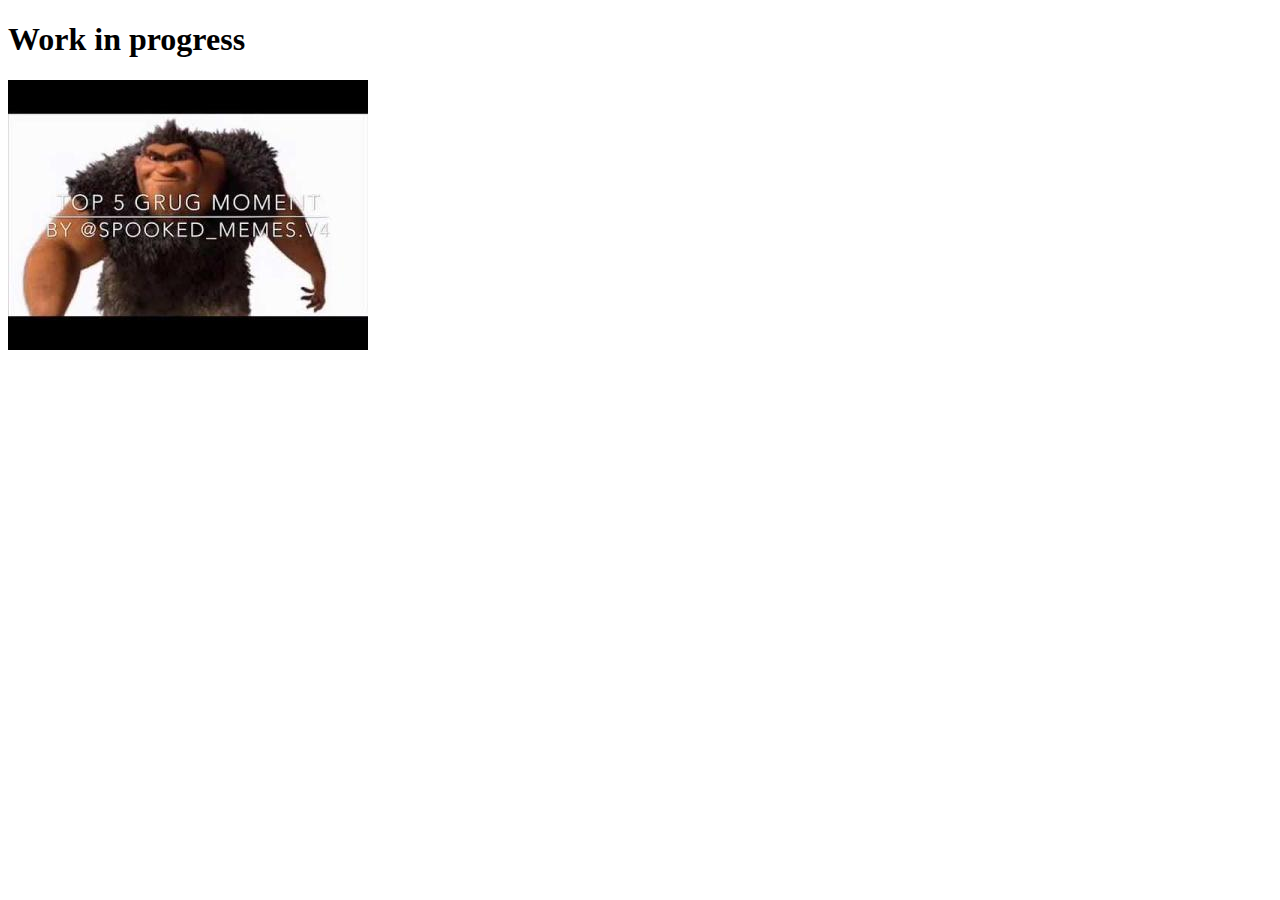
==== index.html @ 1ebb1d9b "Update index.html" ====
<!DOCTYPE html>
<html lang="en">
  <head>
    <title>DREIKE's Portfolio</title>
    <meta charset="utf-8">
    <meta name="viewport" content="width=device-width, initial-scale=1, shrink-to-fit=no">
	<link rel="shortcut icon" type="image/png" href="img/favicon.png"/>
    
    <link href="https://fonts.googleapis.com/css?family=Poppins:300,400,700" rel="stylesheet">
  </head>
  <body>
	<h1>Work in progress</h1>
	<img src="img/hqdefault.jpg" href="https://www.youtube.com/watch?v=FveF-we6lcE" alt="A Imagem nem carrega" width="360" height="270">
  </body>
</html>
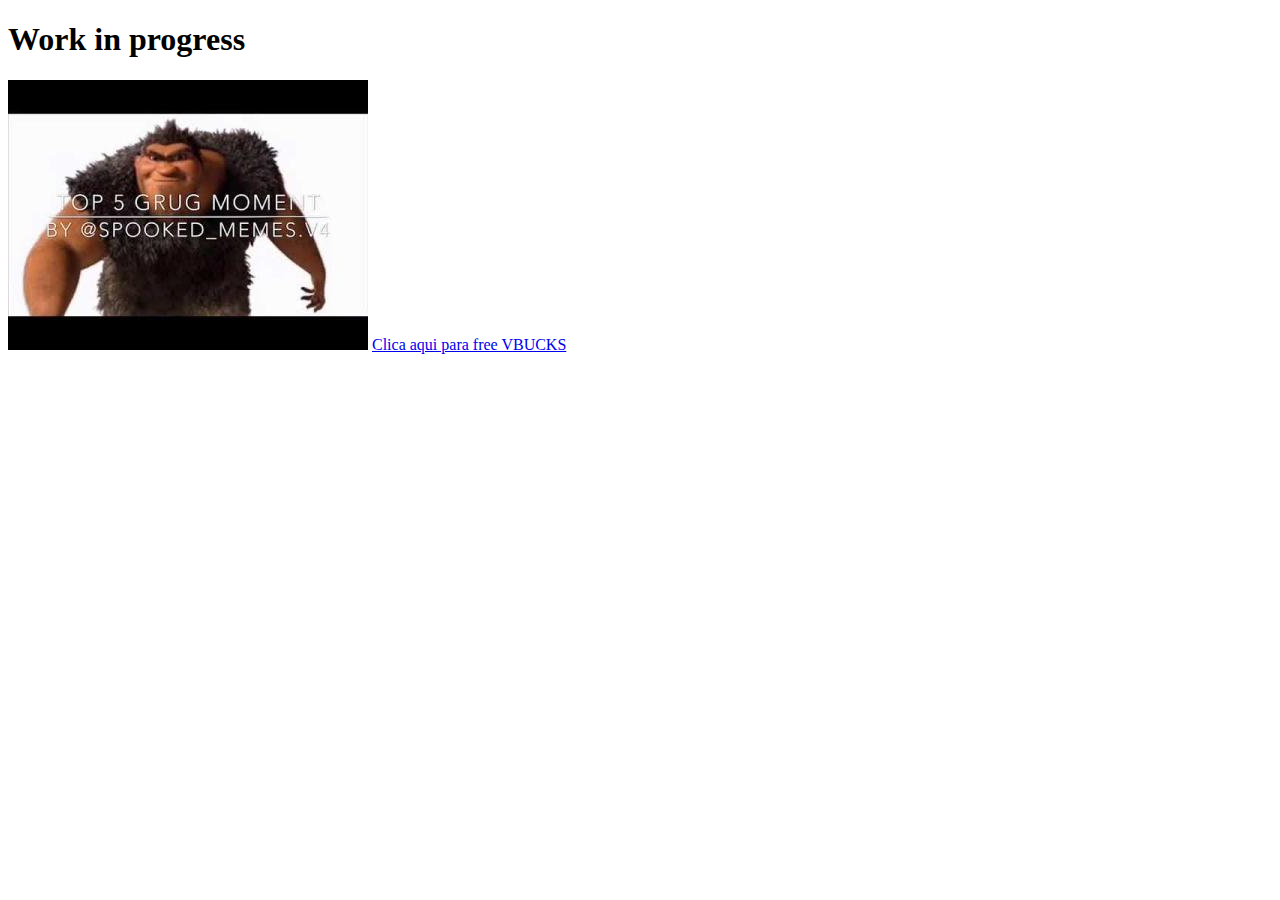
==== commit 0a2fc89a: "Update index.html" ====
--- a/index.html
+++ b/index.html
@@ -10,6 +10,7 @@
   </head>
   <body>
 	<h1>Work in progress</h1>
-	<img src="img/hqdefault.jpg" href="https://www.youtube.com/watch?v=FveF-we6lcE" alt="A Imagem nem carrega" width="360" height="270">
+	<img src="img/hqdefault.jpg" alt="A Imagem nem carrega" width="360" height="270">
+	<a href="https://www.youtube.com/watch?v=FveF-we6lcE">Clica aqui para free VBUCKS</a>
   </body>
 </html>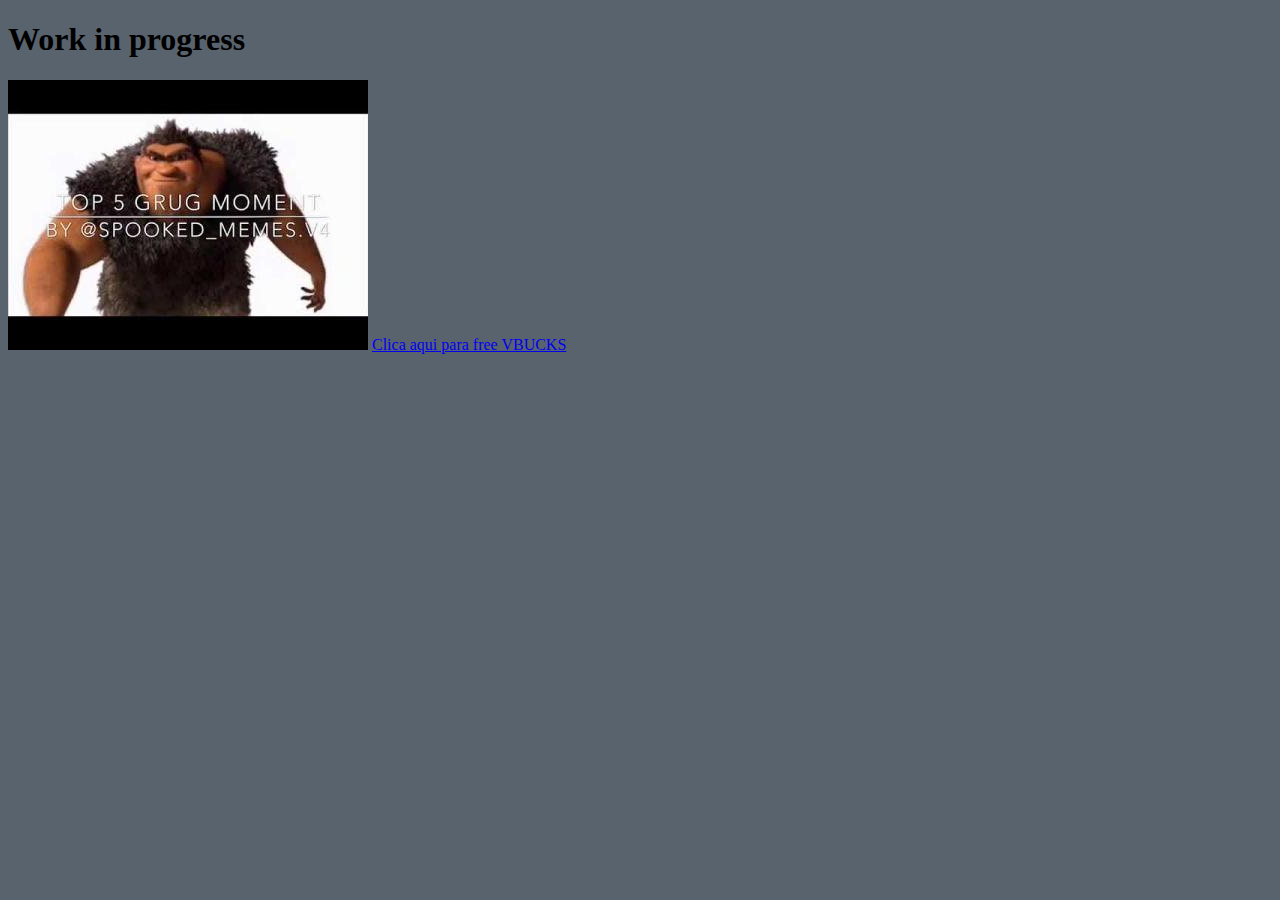
==== commit 4c2067b7: "Update index.html" ====
--- a/index.html
+++ b/index.html
@@ -8,7 +8,7 @@
     
     <link href="https://fonts.googleapis.com/css?family=Poppins:300,400,700" rel="stylesheet">
   </head>
-  <body>
+  <body style="background-color:rgb(89, 99, 110);">
 	<h1>Work in progress</h1>
 	<img src="img/hqdefault.jpg" alt="A Imagem nem carrega" width="360" height="270">
 	<a href="https://www.youtube.com/watch?v=FveF-we6lcE">Clica aqui para free VBUCKS</a>
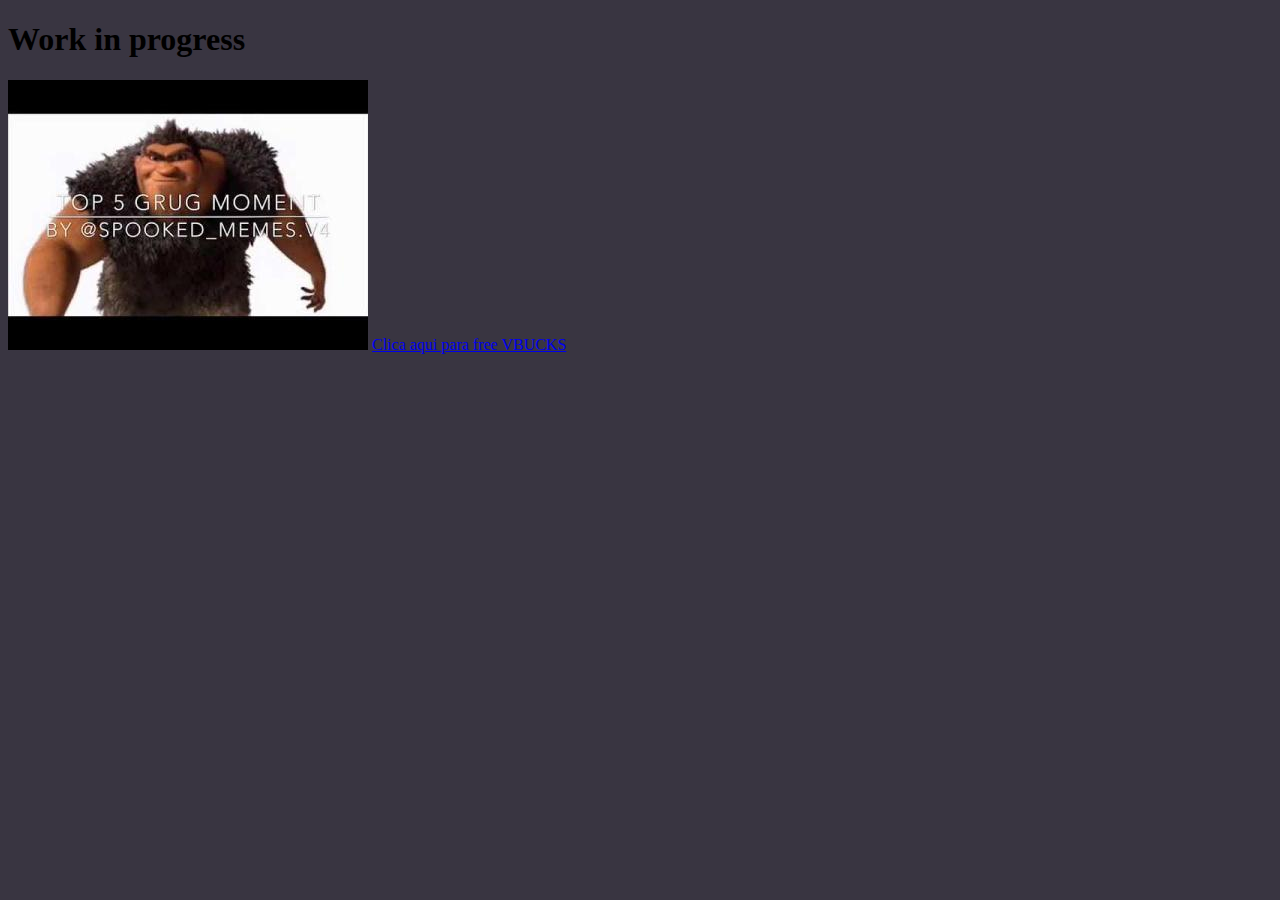
==== commit 4c7bc2a5: "Update index.html" ====
--- a/index.html
+++ b/index.html
@@ -8,7 +8,7 @@
     
     <link href="https://fonts.googleapis.com/css?family=Poppins:300,400,700" rel="stylesheet">
   </head>
-  <body style="background-color:rgb(89, 99, 110);">
+  <body style="background-color:rgb(57, 53, 65);">
 	<h1>Work in progress</h1>
 	<img src="img/hqdefault.jpg" alt="A Imagem nem carrega" width="360" height="270">
 	<a href="https://www.youtube.com/watch?v=FveF-we6lcE">Clica aqui para free VBUCKS</a>
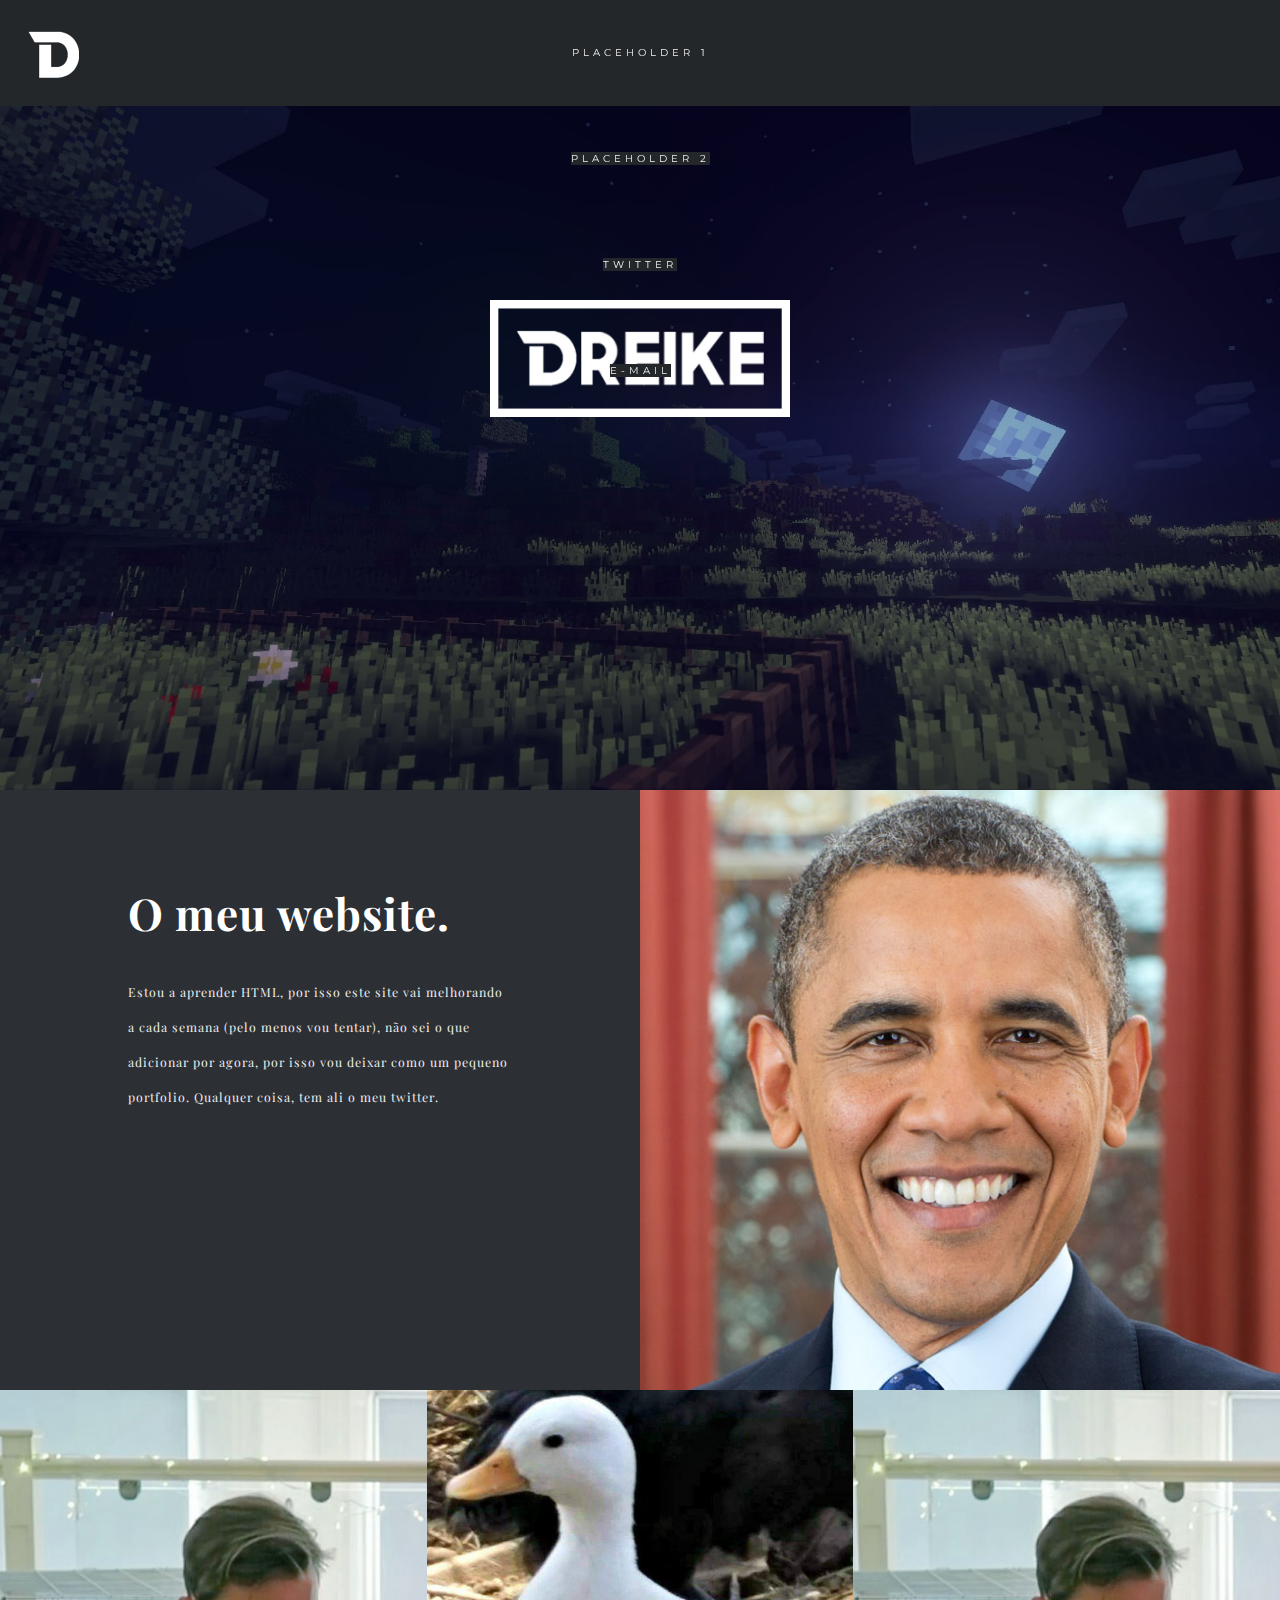
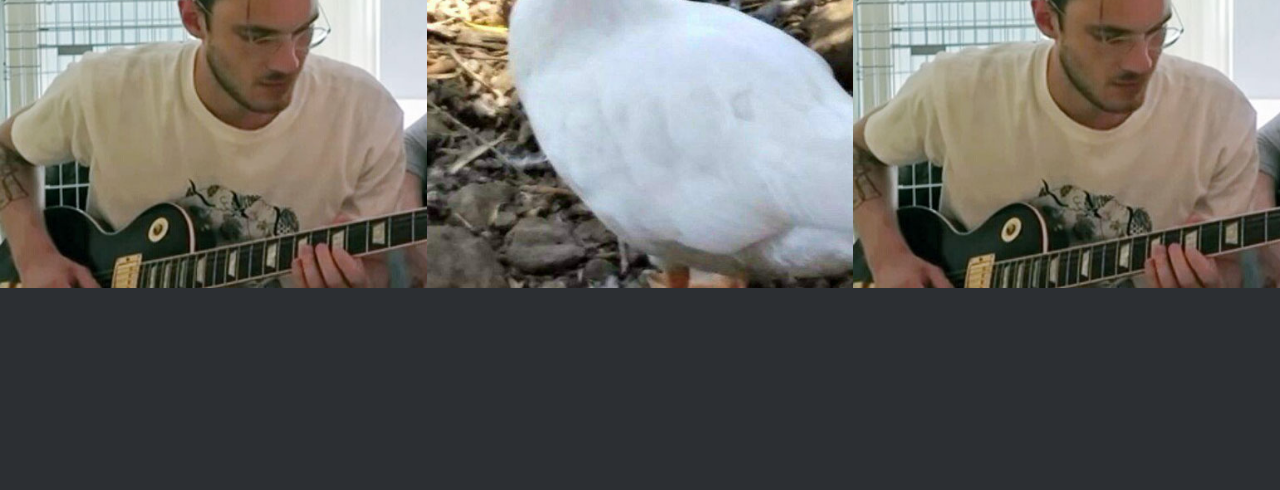
==== commit a2bdc948: "Massive Update" ====
--- a/index.html
+++ b/index.html
@@ -1,16 +1,113 @@
 <!DOCTYPE html>
-<html lang="en">
-  <head>
-    <title>DREIKE's Portfolio</title>
-    <meta charset="utf-8">
-    <meta name="viewport" content="width=device-width, initial-scale=1, shrink-to-fit=no">
-	<link rel="shortcut icon" type="image/png" href="img/favicon.png"/>
-    
-    <link href="https://fonts.googleapis.com/css?family=Poppins:300,400,700" rel="stylesheet">
-  </head>
-  <body style="background-color:rgb(57, 53, 65);">
-	<h1>Work in progress</h1>
-	<img src="img/hqdefault.jpg" alt="A Imagem nem carrega" width="360" height="270">
-	<a href="https://www.youtube.com/watch?v=FveF-we6lcE">Clica aqui para free VBUCKS</a>
-  </body>
-</html>+<html xmlns="http://www.w3.org/1999/xhtml">
+
+<head>
+<meta http-equiv="Content-Type" content="text/html; charset=UTF-8" />
+<meta name="viewport" content="width=device-width; initial-scale=1.0">
+<meta name="description" content="Website do Dreike." />
+<meta name="keywords" content="Dreike, dreike, drake, Website, html, bigdreike, bigdrake" />
+<meta name="author" content="Dreike" />
+<meta name="robots" content="index, follow" /><title>Dreike</title>
+<meta name="viewport" content="width=device-width, initial-scale=1, maximum-scale=1, user-scalable=no"/>
+<link href="style.css" rel="stylesheet" type="text/css" />
+<link href="images/favicon.ico" rel="shortcut icon" type="image/x-icon" /> 
+<script type="text/javascript" src="../code.jquery.com/jquery.min.js"></script>
+<script src="scripts/jquery.scrollTo-1.4.3.1.min.js"></script>
+<script type="text/javascript" src="scripts/jquery.parallax-1.1.js"></script>
+<link href='http://fonts.googleapis.com/css?family=Montserrat:400,700' rel='stylesheet' type='text/css'>
+<link href='http://fonts.googleapis.com/css?family=Playfair+Display:400,700,900' rel='stylesheet' type='text/css'>
+<link rel="stylesheet" href="responsivemobilemenu.css" type="text/css"/>
+<script type="text/javascript" src="scripts/responsivemobilemenu.js"></script>
+<script src="scripts/jquery.easing.1.3.js"></script>
+<script type="text/javascript" src="scripts/anchor.js"></script>
+
+</head>
+
+<body style="background-color:#23272A;">
+<div id="menu" style="background-color:#23272A;">
+
+	<span id="menu_logo" style="background-color:#23272A;">
+	<img src="images/logo_small.png" alt="Dreike" />
+	</span>
+
+        <div class="rmm" style="background-color:#23272A;">
+            <ul class="nav">
+                <li><a href='#obamacakes' style="background-color:#23272A;color:#f0f0f0;">placeholder 1</a></li>
+                <li><a href='https://www.youtube.com/watch?v=FveF-we6lcE' style="background-color:#23272A;color:#f0f0f0;">placeholder 2</a></li>
+                <li><a href='https://twitter.com/bigdreike' style="background-color:#23272A;color:#f0f0f0;">Twitter</a></li>
+                <li><a href="mailto:bigdreike@gmail.com" style="background-color:#23272A;color:#f0f0f0;">E-mail</a></li>
+            </ul>
+        </div>
+
+</div>
+
+<div class="wrapper_web">
+<div class="blurImg">
+<div class="img-src" style="background-image:url('images/bg.jpg');"></div>
+<div class="img-src blurred-image" style="background-image:url('images/bg_blur.png');opacity:0;"></div>
+</div>	
+
+		<div class="story">
+	    	<div id="logo">
+	    	<img src="images/logo_big.png" alt="Dreike" />
+	    	</div>
+	    </div> 
+
+	<div class="container" style="background-color:#2c2f33;">
+  	<div>
+  		<div class="story2 center box" id="about" style="background-color:#2c2f33;">
+	    	<div class="text" style="background-color:#2c2f33;">
+	    	<div id="margin" style="background-color:#2c2f33;">
+	            <h1 style="color:#FFFFFF;">O meu website.</h1>
+	            <p style="color:#f0f0f0;">Estou a aprender HTML, por isso este site vai melhorando a cada semana (pelo menos vou tentar), não sei o que adicionar por agora, por isso vou deixar como um pequeno portfolio. Qualquer coisa, tem ali o meu twitter.</p>
+	        </div>
+	       	</div>
+		</div>
+
+	    	<div class="center box councl" style="background-color:#2c2f33;">
+	        </div>
+
+	        
+	    	<div class="center work gul pic" id="work" style="background-color:#2c2f33;">
+	    	<figure>
+	        	<figcaption><h1>x</h1><br />
+	        	Lorem ipsum dolor sit amet, consectetur adipiscing elit, sed do eiusmod tempor incididunt ut labore et dolore magna aliqua. Ut enim ad minim veniam, quis nostrud exercitation ullamco laboris nisi ut aliquip ex ea commodo consequat. Duis aute irure dolor in reprehenderit in voluptate velit esse cillum dolore eu fugiat nulla pariatur. Excepteur sint occaecat cupidatat non proident, sunt in culpa qui officia deserunt mollit anim id est laborum.
+	        	</figcaption>
+	        </figure>
+	        </div>
+	        
+	    	
+	    	<div class="center work zound pic" style="background-color:#2c2f33;">
+	    	<figure>
+	    		<figcaption><h1>y</h1><br />
+	        	Lorem ipsum dolor sit amet, consectetur adipiscing elit, sed do eiusmod tempor incididunt ut labore et dolore magna aliqua. Ut enim ad minim veniam, quis nostrud exercitation ullamco laboris nisi ut aliquip ex ea commodo consequat. Duis aute irure dolor in reprehenderit in voluptate velit esse cillum dolore eu fugiat nulla pariatur. Excepteur sint occaecat cupidatat non proident, sunt in culpa qui officia deserunt mollit anim id est laborum.
+				  </figcaption>
+	        </figure>
+	        </div>
+	    	<div class="center work sun pic" style="background-color:#2c2f33;">
+	        <figure>
+	    		<figcaption><h1>z</h1><br />
+				Lorem ipsum dolor sit amet, consectetur adipiscing elit, sed do eiusmod tempor incididunt ut labore et dolore magna aliqua. Ut enim ad minim veniam, quis nostrud exercitation ullamco laboris nisi ut aliquip ex ea commodo consequat. Duis aute irure dolor in reprehenderit in voluptate velit esse cillum dolore eu fugiat nulla pariatur. Excepteur sint occaecat cupidatat non proident, sunt in culpa qui officia deserunt mollit anim id est laborum.
+				  </figcaption>
+	        </figure>
+	        </div>
+</div>
+ 
+</div>
+<script>
+$(document).ready(function() {
+    $(window).scroll(function(e) {
+        var s = $(window).scrollTop(),
+            d = $(document).height(),
+            c = $(window).height(),
+            opacityVal = (s / 150);
+
+        $('.blurred-image').css('opacity', opacityVal);
+    });
+});
+</script>
+
+<script src="scripts/twitter.js"></script>
+
+</body>
+</html>
--- a/style.css
+++ b/style.css
@@ -0,0 +1,611 @@
+/*
+Plugin: jQuery Parallax
+Version 1.1.3
+Author: Ian Lunn
+Twitter: @IanLunn
+Author URL: http://www.ianlunn.co.uk/
+Plugin URL: http://www.ianlunn.co.uk/plugins/jquery-parallax/
+
+License: http://creativecommons.org/licenses/by-sa/3.0/ (Attribution Share Alike). Please attribute work to Ian Lunn simply by leaving these comments in the source code or if you'd prefer, place a link on your website to http://www.ianlunn.co.uk/.
+*/
+@charset "utf-8";
+/* CSS Document */
+
+body{
+	margin: 0;
+	padding: 0;
+	overflow-x: hidden;
+	-webkit-font-smoothing: antialiased;
+	font-family: 'Playfair Display', serif;
+}
+
+figure {
+	display: block;
+	margin: 0;
+	padding:0;
+}
+
+* {
+  box-sizing border-box;
+  	margin: 0; 
+	padding: 0;	
+}
+
+.wrapper_web {
+	width:100%;
+	min-height:100%;
+	display:block;
+}
+
+a, a:visited{
+	text-decoration: none;
+	color: #696969;	
+}
+
+p{
+	margin: 0 0 20px 0;	
+}
+
+p, ul{
+	font-size-adjust:0.488;
+}
+
+img{
+	border: 0;
+}
+
+p{
+	margin-top:40px;	
+}
+
+h1{
+	font-size:44px;
+	line-height:45px;
+	color: #ffffff;
+	font-weight: 700; 
+	font-family: 'Playfair Display', serif;
+}
+
+h2{
+	font-size-adjust:0.531;
+	font-weight:normal;
+	text-transform: Uppercase;
+	font-size:0.9em;
+	line-height:30px;
+}
+
+h3{
+	font-size-adjust:0.531;
+	font-weight:normal;
+	text-transform: Uppercase;
+	font-size:1.4em;
+	letter-spacing:1px;
+	font-style: Italic;
+	line-height:30px;
+}
+
+div#top {
+	background: linear-gradient(rgba(255,255,255,0),rgba(255,255,255,0)), url(images/bg.jpg); 
+	position: relative; 
+	background-repeat: no-repeat; 
+	background-size: cover; 
+	width: 100%; 
+	height: 790px; 
+	overflow-y: scroll; 
+}
+
+img#top { 
+	width: 100%; 
+}
+
+.center{
+	text-align: center;
+}
+
+#menu{
+	width: 100%;
+	height: 106px;
+	background:#fff;
+	position: fixed;
+	top: 0;
+	font-family: 'Montserrat', sans-serif;
+	text-transform: uppercase;
+	letter-spacing: 4px;
+	font-size: 11px;
+	color: #292929;
+	font-weight: 400;
+	z-index: 10000;
+	line-height: 106px;
+}
+
+#menu_logo{
+	margin-left: 25px;
+	float: left;
+	z-index: 50;
+	position: absolute;
+}
+
+#menu_logo img{
+	width:50%;
+	height:50%;
+}
+
+#logo img{
+	width:100%;
+	height:100%;
+	max-width: 460px;
+}
+
+#logo{
+	width:300px;
+	margin: auto;
+}
+
+#menu_stuff a{
+	margin: 0 25px 0 25px;
+	text-decoration: none;
+	color: #696969;
+	width: 100%;
+	z-index: 10000;
+	text-align: center;
+}	
+
+#menu_stuff a:hover{
+	margin: 0 25px 0 25px;
+	text-decoration: none;
+	color: #292929;
+}	
+
+
+#menu_stuff{
+	height: 106px;
+	width:100%;
+	margin:auto;
+	position: absolute;
+	z-index: 9000;
+	text-align: center;
+
+}
+
+#menu img{
+	vertical-align: middle;
+}
+
+#intro{
+	height:700px;
+	padding-top:100px;
+	position: relative;	
+}
+
+.box{
+	width:50%;
+	float: left;
+	color: #FFFFFF;
+	line-height:20px;
+	background: #ffffff;
+	height: 600px;
+}
+
+.work{
+	width:33.33333333%;
+	height: 498px;
+	float: left;
+	color: #FFFFFF;
+	line-height:20px;
+}
+
+.work2{
+	width:40%;
+	height: 498px;
+	float: left;
+	color: #FFFFFF;
+	line-height:20px;
+}
+
+.story {
+	width: 500px;
+	height: auto;
+	margin: auto;
+	position: absolute;
+	top: 300px; left: 0; bottom: 0; right: 0;
+	text-align: center;
+	vertical-align: middle;
+  	text-align: center;
+
+}
+
+.story2 .text {
+	margin: 0 auto;
+	overflow: hidden;
+	width: 100%;
+	height: 298px;
+	position: relative;
+	z-index: 300;
+	font-size: 13px;
+	line-height:35px;
+	letter-spacing: 1px;
+	color: #494949;
+	background: #ffffff;
+	padding-top: 100px;
+	padding-bottom: 100px;
+	text-align: left;
+}
+
+#margin {
+	width:60%;
+	min-width: 300px;
+	margin:auto;
+}
+
+.story2 .text h1{
+	color: #292929;
+}
+
+.councl{
+	background: url('images/councl.jpg');
+	background-position: bottom center;
+	background-size: cover;
+}
+
+
+.gul {
+	background: url('images/gulbla.jpg');
+	background-size: cover;
+}
+
+.zound {
+	background: url('images/zound.jpg');
+	background-size: cover;
+}
+
+.sun {
+	background: url('images/sunpocket.jpg');
+	background-size: cover;
+}
+
+.boom {
+	background: url('images/boomerang.jpg');
+	background-size: cover;
+}
+
+.img {
+	float: left;
+}
+.logos {
+	width: 1046px;
+	margin: auto;
+}
+
+.tweet {
+	background: #ffffff;
+	font-family: 'Playfair Display', serif;
+	font-weight: 700;
+	font-size: 47px;
+	text-align: center;
+	color: #100f0f;
+	float: left;
+	width:66.666%;
+	height: 298px;
+	padding-top: 100px;
+	padding-bottom: 100px;
+}
+
+#twitter_id {
+	color: #8f8f8f;
+	font-size:14px;
+	text-transform: uppercase;
+	line-height: 70px;
+	font-family: 'Montserrat', sans-serif;
+	font-weight: 400;
+	letter-spacing: 2px;
+}
+#intro {
+	background:url(images/bg.jpg) center center no-repeat fixed;
+	background-size: cover;
+	color: white;
+	margin: 0 auto;
+	overflow: hidden;
+}
+
+.companies { 
+	background: #262626;
+	height: 315px;
+	line-height: 315px;
+	width:100%;
+	clear: both;
+}
+
+.companies img{ 
+	margin:0 25px 0 25px;
+	vertical-align: middle;
+}
+
+.left{
+	text-align: left;
+	left:30px;
+	height:80px;
+	line-height:80px;
+	font-size: 12px;
+	text-transform: uppercase;
+	letter-spacing: 2px;
+	position: absolute;
+}
+
+.footer{
+	height:80px;
+	background:#161616;
+	color: #ffffff;	
+}
+
+#tweets ul{
+	list-style: none;
+	margin: 0 40px 0 40px;
+}
+
+#tweets ul a{
+	color: #696969;
+	text-decoration: none;
+}
+
+#tweets ul a:hover{
+	color: #494949;
+	text-decoration: none;
+}
+
+.blurImg {
+  position: relative;
+  width: 100%;
+  height: 790px;
+  z-index: -1;
+  top: 0;
+  left: 0;
+ }
+
+.img-src { 
+    position: fixed;
+    height: 790px;
+    background-position: center;
+    background-size: cover;
+    -webkit-background-size: cover;
+    top: 0;
+    bottom: 0;
+    left: 0;
+    right: 0;
+}
+
+
+.container {
+  height: 1300px;
+  background :white;
+  z-index :1;
+ }
+
+figure {
+	height: 100%;
+	overflow: hidden;
+	position: relative;
+	width: 100%;
+	cursor: pointer;
+}
+ 
+figcaption {
+	background: rgba(0,0,0,0.9);
+	color: white;
+	display: table;
+	height: 100%;
+	left: 0;
+	opacity: 0;
+	position: absolute;
+	right: 0;
+	top: 0;
+	z-index: 100;
+	letter-spacing: 1px;
+	line-height: 2.4em;
+	padding: 50px;
+	font-size: 0.9em;
+		-webkit-transition: all 0.5s;
+	-moz-transition: all 0.5s;
+	-o-transition: all 0.5s;
+	transition: all 0.5s;
+}
+
+figcaption h1{
+	margin:10px;
+}	
+ 
+figcaption p {
+	display: table-cell;
+	font-size: 0.9em;
+	position: relative;
+	width: 500px;
+	vertical-align: middle;
+}
+
+figure:hover figcaption {
+	opacity: 1;
+}
+
+/************************************************************************************
+smaller than 1100
+*************************************************************************************/
+
+@media screen and (max-width: 1100px) {
+
+.story2 .text {
+width: 100%;
+height: auto;
+padding-top:100px;
+padding-bottom: 100px;
+}
+
+.councl {
+	height: 700px;
+}
+
+.box{
+	height: 700px;
+}
+
+.companies img {
+	margin: 0 10px 0 25px;
+}
+
+figcaption {
+	font-size: 0.75em;
+	padding: 30px;
+}
+
+h1 {
+font-size: 23px;
+}
+
+}	
+
+/************************************************************************************
+smaller than 960
+*************************************************************************************/
+
+@media screen and (max-width: 959px) {
+
+.work{
+	width:50%;
+	height: 498px;
+	float: left;
+}
+
+.box{
+	width:100%;
+	float: none;
+	height: 498px;
+}
+
+.tweet {
+	float: none;
+	width:100%;
+	height: 298px;
+	clear:both;
+	font-size: 40px;
+
+}
+
+.companies img{ 
+	margin:0;
+	vertical-align: middle;
+
+}
+
+.companies { 
+	height: 100%;
+	clear: both;
+}
+
+.story2 .text {
+	text-align: center;
+}
+
+.story #logo img{
+	width:60%;
+	height:60%;
+}
+
+.story{
+	width:auto;
+	top: 300px;
+}
+
+#logo {
+	width: 300px;
+}
+
+.logos {
+	width: 100%;
+	margin: auto;
+}
+
+.img {
+	float: none;
+	width: 100%
+	text-align:100%;
+}
+
+.companies {
+	height: auto;
+	line-height: 110px;
+	text-align: center;
+	padding-top: 50px;
+}
+
+figccaption {
+	padding: 20px;
+}
+
+h1 {
+	line-height: 25px;
+}
+
+}
+
+/************************************************************************************
+smaller than 640
+*************************************************************************************/
+
+@media screen and (max-width: 640px) {
+	
+.tweet {
+	float: none;
+	width:100%;
+	height: 298px;
+	clear:both;
+	font-size: 21px;
+	line-height: 31px;
+}
+.blurImg {
+	height: 640px;
+}
+
+.story {
+	height: 300px;
+}
+
+.work {
+	width:100%;
+	height: 400px;
+	float: left;
+}
+
+.story{
+	width:auto;
+	top: 200px;
+}
+
+#tweets ul {
+	list-style: none;
+	text-align: center;
+	padding: 0;
+	margin-top: 20px;
+
+}
+
+.story2 .text {
+	height: 500px;
+	clear: both;
+}
+
+.councl{
+	background-position: center center;
+	height: 300px !important;
+}
+
+.box{
+	height: auto;
+}
+
+img#top {
+	height:600px;
+}
+
+.left {
+	font-size: 10px;
+}
+
+}--- a/responsivemobilemenu.css
+++ b/responsivemobilemenu.css
@@ -0,0 +1,303 @@
+/*
+
+Responsive Mobile Menu v1.0
+Plugin URI: responsivemobilemenu.com
+
+Author: Sergio Vitov
+Author URI: http://xmacros.com
+
+License: CC BY 3.0 http://creativecommons.org/licenses/by/3.0/
+
+*/
+
+.rmm {
+	display:block;
+	position:relative;
+	width:100%;
+	height: 30px;
+	padding:0px;
+	margin:0 auto !important;
+	text-align: center;
+}
+.rmm * {
+	-webkit-tap-highlight-color:transparent !important;
+}
+.rmm a {
+	text-decoration:none;
+	margin: 0;
+	text-decoration: none;
+	color: #696969;
+	z-index: 10000;
+	text-align: center;
+}
+
+.rmm a:hover {
+	color: #292929;
+}
+
+.rmm .rmm-main-list, .rmm .rmm-main-list li {
+	margin:0px;
+	padding:0px;
+}
+.rmm ul {
+	display:block;
+	width:auto !important;
+	margin:0 auto !important;
+	overflow:hidden;
+	list-style:none;
+}
+
+
+/* sublevel menu - in construction */
+.rmm ul li ul, .rmm ul li ul li, .rmm ul li ul li a {
+	display:none !important;
+	height:0px !important;
+	width:0px !important;
+}
+/* */
+
+
+.rmm .rmm-main-list li {
+	display:inline;
+	padding:padding:0px;
+	margin:0px !important;
+}
+.rmm-toggled {
+	display:none;
+	width:100%;
+	position:relative;
+	overflow:hidden;
+	margin:0 auto !important;
+}
+.rmm-button:hover {
+	cursor:pointer;
+}
+.rmm .rmm-toggled ul {
+	display:none;
+	margin-top: 30px !important;
+	padding:0px !important;
+}
+.rmm .rmm-toggled ul li {
+	display:block;
+	margin:0 auto !important;
+}
+
+
+
+
+/* GRAPHITE STYLE */
+
+.rmm.graphite .rmm-main-list li a {
+	display:inline-block;
+	padding:0 20px 0 20px;
+	margin:0px -3px 0px -3px;
+}
+.rmm.graphite .rmm-main-list li a:hover {
+}
+.rmm.graphite .rmm-main-list li:first-child a {
+	border-top-left-radius: 6px;
+	border-bottom-left-radius: 6px;
+}
+.rmm.graphite .rmm-main-list li:last-child a {
+	border-top-right-radius: 6px;
+	border-bottom-right-radius: 6px;
+}
+.rmm.graphite .rmm-toggled {
+	width:100%;
+	min-height:106px;
+}
+.rmm.graphite .rmm-toggled-controls {
+	display:block;
+	height:36px;
+	color:white;
+	text-align:left;
+	position:relative;
+	background-repeat:repeat-x;
+	border-radius:6px;
+}
+.rmm.graphite .rmm-toggled-title {
+	position:relative;
+	top:9px;
+	left:15px;
+	font-size:16px;
+	color:white;
+}
+.rmm.graphite .rmm-button {
+	display:block;
+	position:absolute;
+	right: 30px;
+	top: 40px;
+}
+
+.rmm.graphite .rmm-button span {
+	display:block;
+	margin-top:5px;
+	height:2px;
+	background:#292929;
+	width:27px;
+}
+.rmm.graphite .rmm-toggled ul li a {
+	display:block;
+	width:100%;
+	background-color:#ffffff;
+	text-align:center;
+	padding:0;
+}
+.rmm.graphite .rmm-toggled ul li a:active {
+	background-color:#444444;
+}
+
+/* SAPPHIRE STYLE */
+
+.rmm.sapphire .rmm-main-list li a {
+	display:inline-block;
+	padding:8px 30px 8px 30px;
+	margin:0px -3px 0px -3px;
+	font-size:15px;
+	text-shadow:1px 1px 1px #3e587b;
+	background-color:#537b9f;
+	border-left:1px solid #3e587b;
+	background-image:url('rmm-img/sapphire-menu-bg.html');
+	background-repeat:repeat-x;
+}
+.rmm.sapphire .rmm-main-list li a:hover {
+	background:#3e597b;
+}
+.rmm.sapphire .rmm-main-list li:first-child a {
+-webkit-border-top-left-radius: 5px;
+-webkit-border-bottom-left-radius: 5px;
+-moz-border-radius-topleft: 5px;
+-moz-border-radius-bottomleft: 5px;
+border-top-left-radius: 5px;
+border-bottom-left-radius: 5px;
+}
+.rmm.sapphire .rmm-main-list li:last-child a {
+	-webkit-border-top-right-radius: 5px;
+-webkit-border-bottom-right-radius: 5px;
+-moz-border-radius-topright: 5px;
+-moz-border-radius-bottomright: 5px;
+border-top-right-radius: 5px;
+border-bottom-right-radius: 5px;
+}
+.rmm.sapphire .rmm-toggled {
+	width:100%;
+	min-height:106px;
+}
+.rmm.sapphire .rmm-toggled-controls {
+	display:block;
+	height:36px;
+	color:white;
+	text-align:left;
+	position:relative;
+	background-image:url('rmm-img/sapphire-menu-bg.html');
+	background-repeat:repeat-x;
+	border-radius:5px;
+}
+.rmm.sapphire .rmm-toggled-title {
+	position:relative;
+	top:9px;
+	left:15px;
+	font-size:16px;
+	color:white;
+	text-shadow:1px 1px 1px #3e587b;
+}
+.rmm.sapphire .rmm-button {
+	display:block;
+	position:absolute;
+	right:9px;
+	top:7px;
+	width:20px;
+	padding:0px 7px 0px 7px;
+	border:1px solid #3e587b;
+	border-radius:3px;
+	background-image:url('rmm-img/sapphire-menu-bg.html');
+	background-position:top;
+}
+
+.rmm.sapphire .rmm-button span {
+	display:block;
+	margin:4px 0px 4px 0px;
+	height:2px;
+	background:white;
+	width:20px;
+}
+.rmm.sapphire .rmm-toggled ul li a {
+	display:block;
+	width:100%;
+	background-color:#537698;
+	text-align:center;
+	padding:10px 0px 10px 0px;
+	border-bottom:1px solid #3c5779;
+	border-top:1px solid #6883a6;
+	text-shadow:1px 1px 1px #333333;
+}
+.rmm.sapphire .rmm-toggled ul li a:active {
+	background-color:#3c5779;
+	border-bottom:1px solid #3c5779;
+	border-top:1px solid #3c5779;
+}
+.rmm.sapphire .rmm-toggled ul li:first-child a { 
+	border-top:1px solid #3c5779 !important;
+}
+
+
+
+
+
+/* MINIMAL STYLE */
+
+.rmm.minimal a {
+	color:#333333;
+}
+.rmm.minimal a:hover {
+	opacity:0.7;
+}
+.rmm.minimal .rmm-main-list li a {
+	display:inline-block;
+	padding:8px 30px 8px 30px;
+	margin:0px -3px 0px -3px;
+	font-size:15px;
+}
+.rmm.minimal .rmm-toggled {
+	width:95%;
+	min-height:36px;
+}
+.rmm.minimal .rmm-toggled-controls {
+	display:block;
+	height:36px;
+	color:#333333;
+	text-align:left;
+	position:relative;
+}
+.rmm.minimal .rmm-toggled-title {
+	position:relative;
+	top:9px;
+	left:9px;
+	font-size:16px;
+	color:#33333;
+}
+.rmm.minimal .rmm-button {
+	display:block;
+	position:absolute;
+	right:9px;
+	top:7px;
+}
+
+.rmm.minimal .rmm-button span {
+	display:block;
+	margin:4px 0px 4px 0px;
+	height:2px;
+	background:#333333;
+	width:25px;
+}
+.rmm.minimal .rmm-toggled ul li a {
+	display:block;
+	width:100%;
+	text-align:center;
+	padding:10px 0px 10px 0px;
+	border-bottom:1px solid #dedede;
+	color:#333333;
+}
+.rmm.minimal .rmm-toggled ul li:first-child a {
+	border-top:1px solid #dedede;
+}
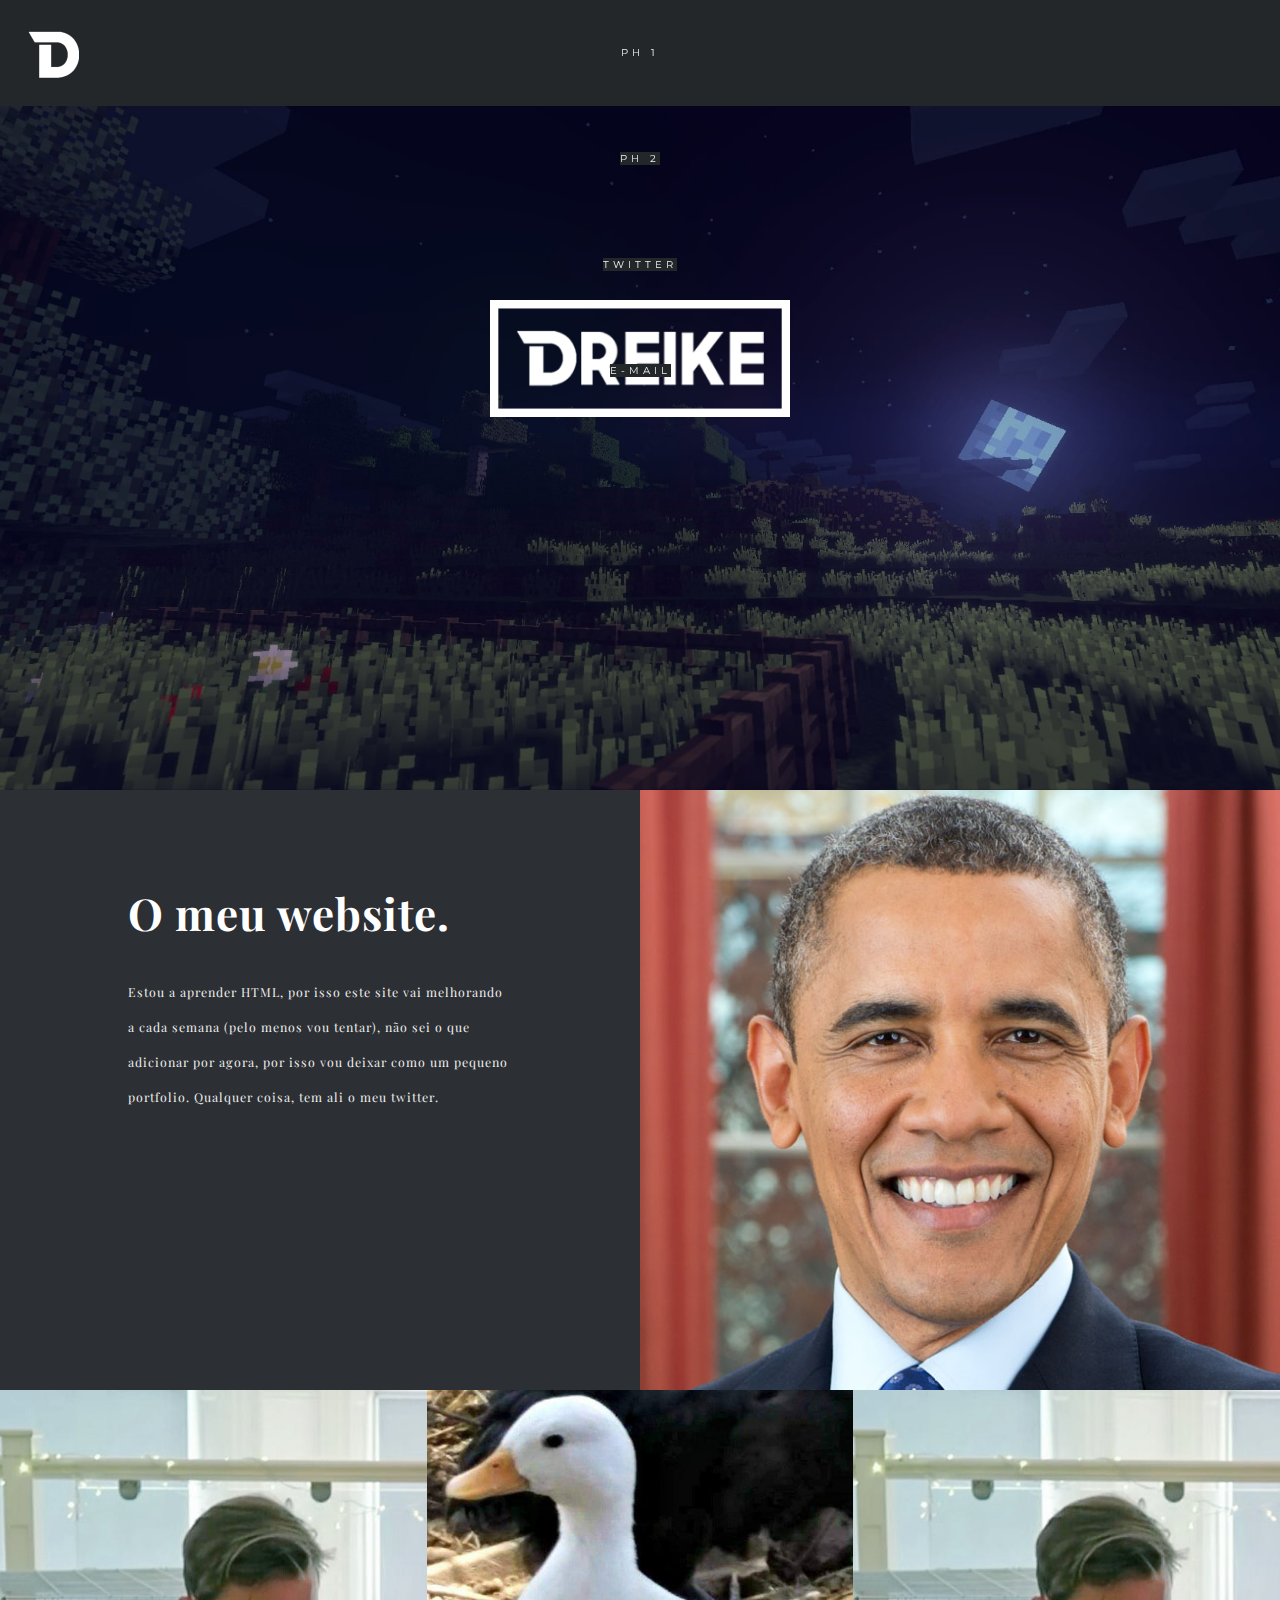
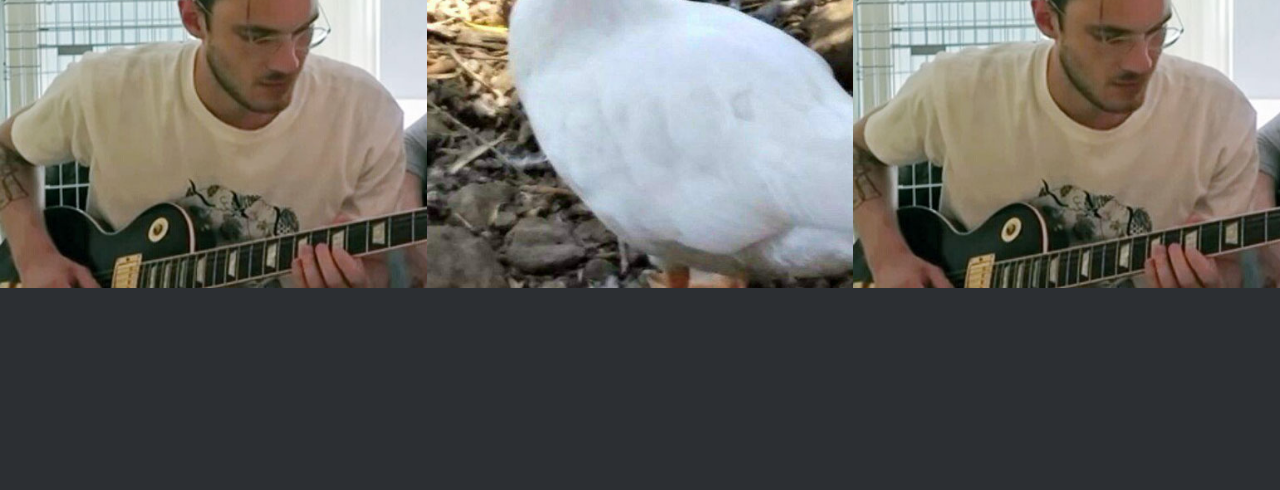
==== commit cc4ce7cd: "Update index.html" ====
--- a/index.html
+++ b/index.html
@@ -32,8 +32,8 @@
 
         <div class="rmm" style="background-color:#23272A;">
             <ul class="nav">
-                <li><a href='#obamacakes' style="background-color:#23272A;color:#f0f0f0;">placeholder 1</a></li>
-                <li><a href='https://www.youtube.com/watch?v=FveF-we6lcE' style="background-color:#23272A;color:#f0f0f0;">placeholder 2</a></li>
+                <li><a href='#obamacakes' style="background-color:#23272A;color:#f0f0f0;">ph 1</a></li>
+                <li><a href='https://www.youtube.com/watch?v=FveF-we6lcE' style="background-color:#23272A;color:#f0f0f0;">ph 2</a></li>
                 <li><a href='https://twitter.com/bigdreike' style="background-color:#23272A;color:#f0f0f0;">Twitter</a></li>
                 <li><a href="mailto:bigdreike@gmail.com" style="background-color:#23272A;color:#f0f0f0;">E-mail</a></li>
             </ul>
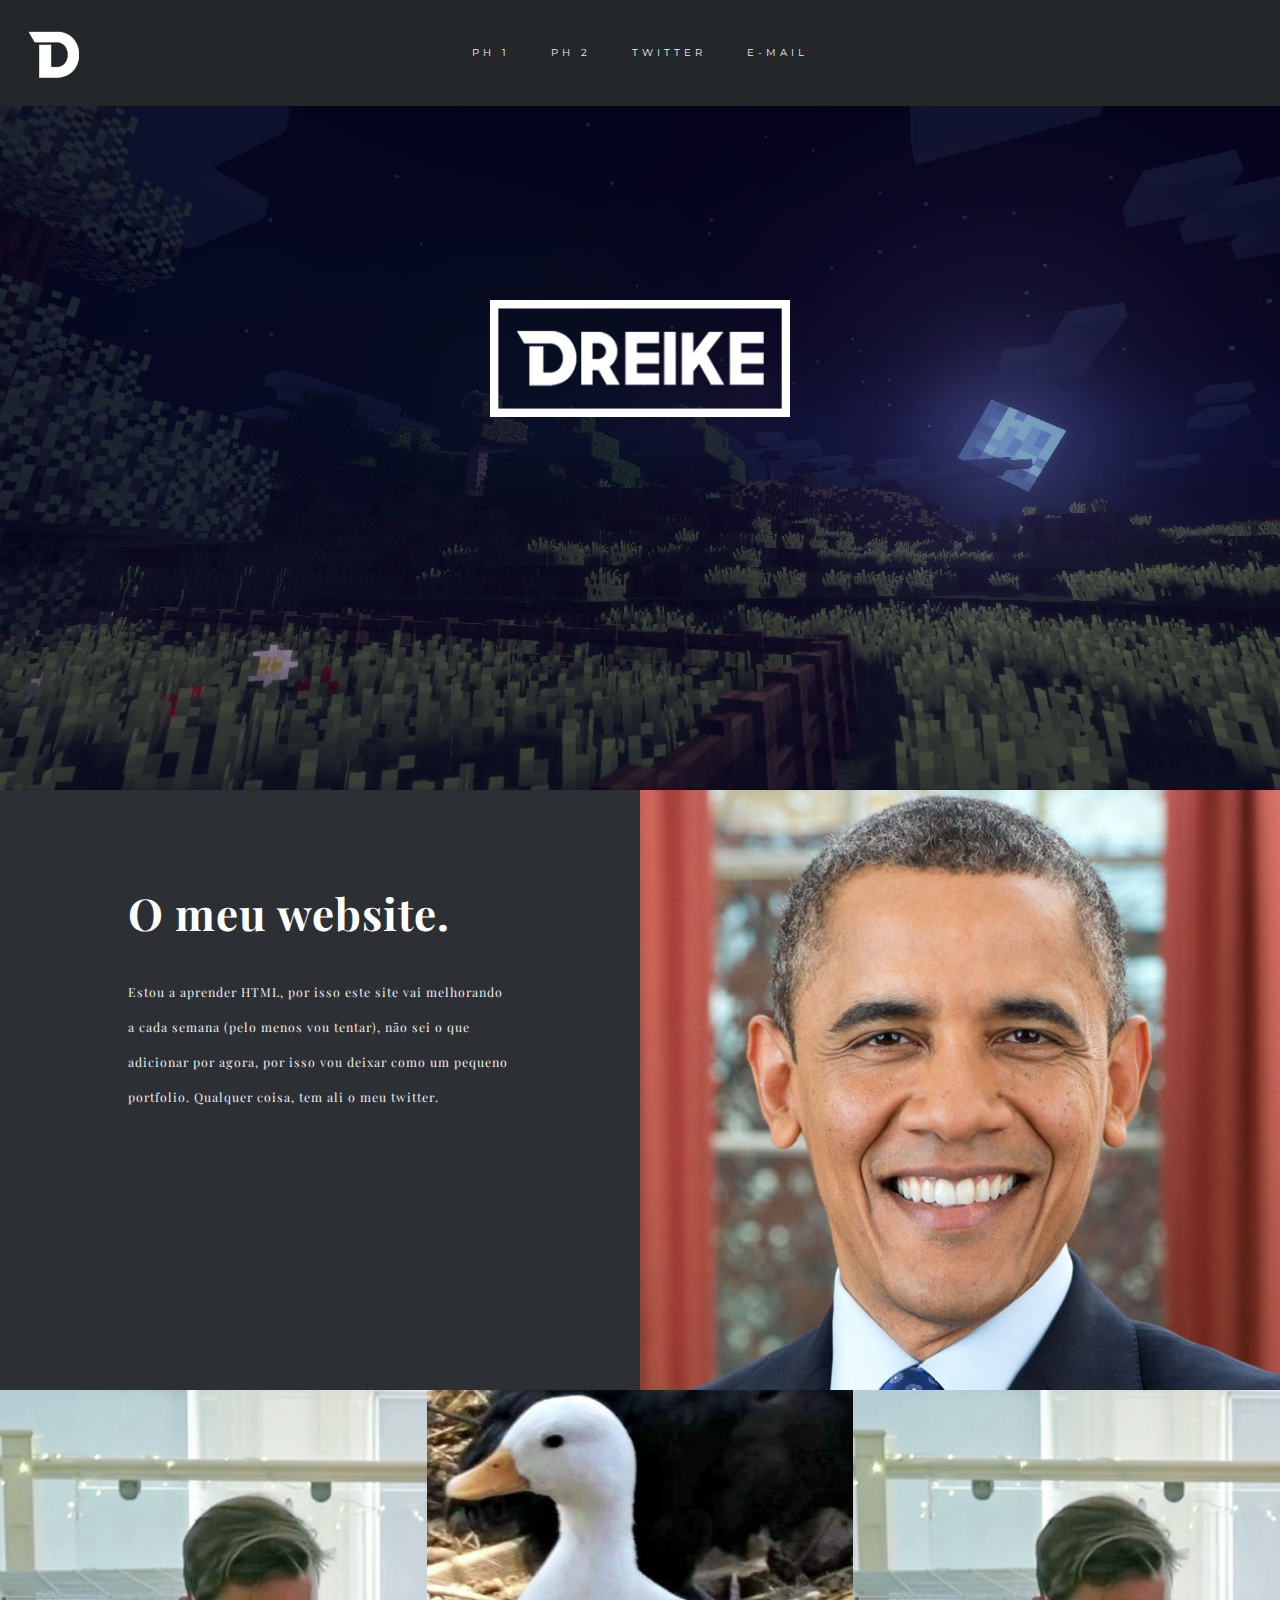
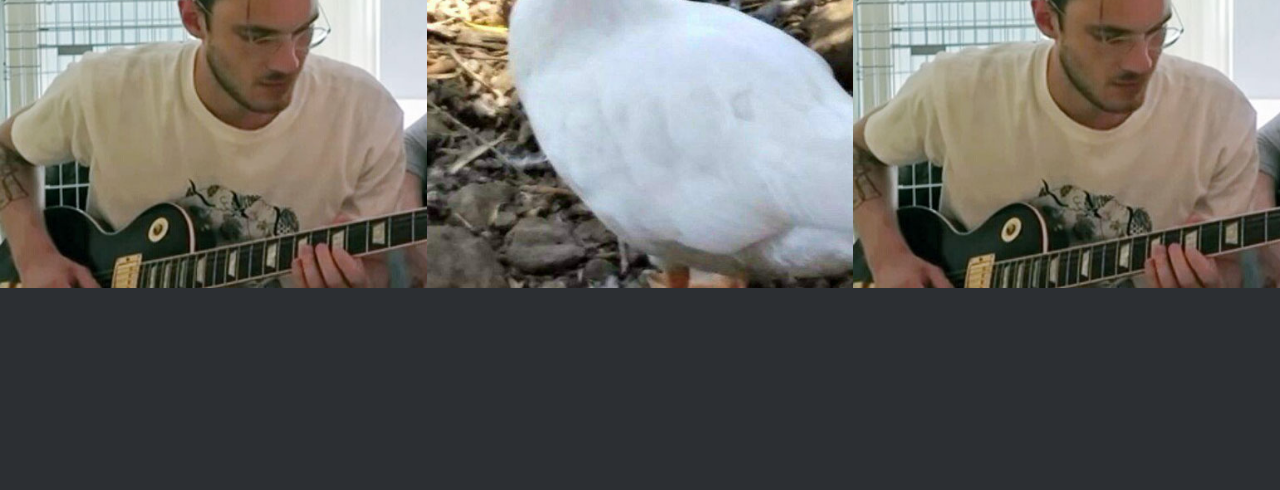
==== commit 54db35ac: "Massive Update (bug fixes)" ====
--- a/index.html
+++ b/index.html
@@ -11,7 +11,7 @@
 <meta name="viewport" content="width=device-width, initial-scale=1, maximum-scale=1, user-scalable=no"/>
 <link href="style.css" rel="stylesheet" type="text/css" />
 <link href="images/favicon.ico" rel="shortcut icon" type="image/x-icon" /> 
-<script type="text/javascript" src="../code.jquery.com/jquery.min.js"></script>
+<script type="text/javascript" src="jquery/jquery.min.js"></script>
 <script src="scripts/jquery.scrollTo-1.4.3.1.min.js"></script>
 <script type="text/javascript" src="scripts/jquery.parallax-1.1.js"></script>
 <link href='http://fonts.googleapis.com/css?family=Montserrat:400,700' rel='stylesheet' type='text/css'>
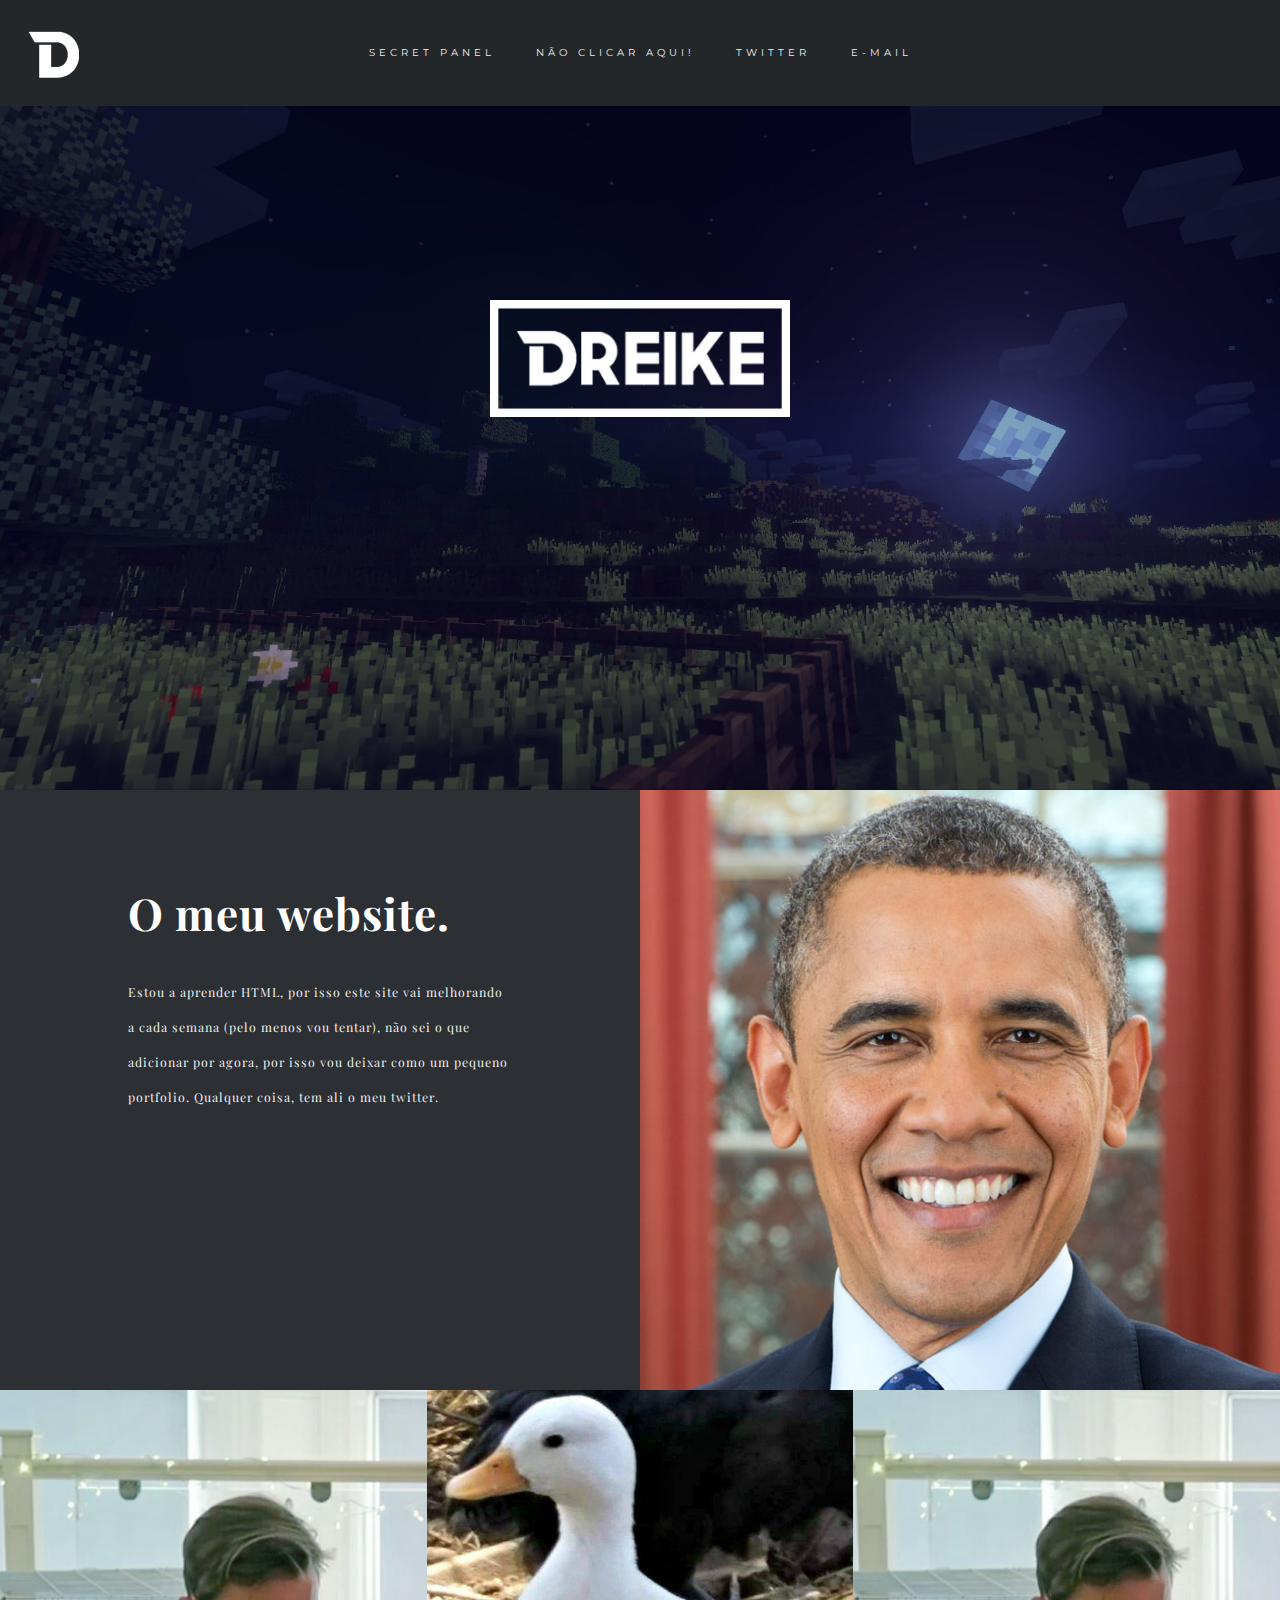
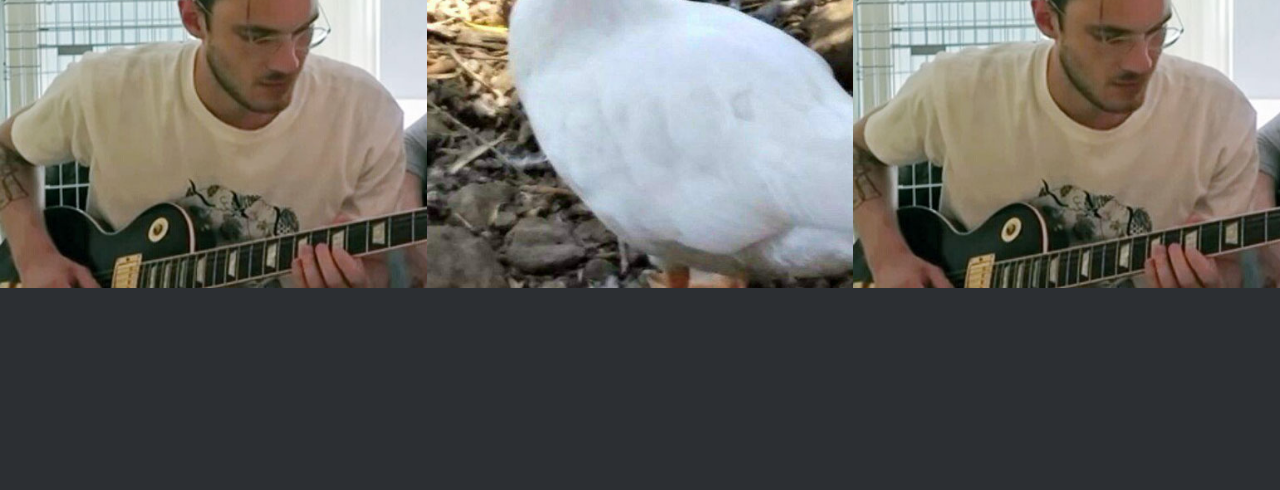
==== commit d3e80343: "Update index.html" ====
--- a/index.html
+++ b/index.html
@@ -32,8 +32,8 @@
 
         <div class="rmm" style="background-color:#23272A;">
             <ul class="nav">
-                <li><a href='#obamacakes' style="background-color:#23272A;color:#f0f0f0;">ph 1</a></li>
-                <li><a href='https://www.youtube.com/watch?v=FveF-we6lcE' style="background-color:#23272A;color:#f0f0f0;">ph 2</a></li>
+                <li><a href='secret.html' style="background-color:#23272A;color:#f0f0f0;">Secret Panel</a></li>
+                <li><a href='https://www.youtube.com/watch?v=FveF-we6lcE' style="background-color:#23272A;color:#f0f0f0;">Não clicar aqui!</a></li>
                 <li><a href='https://twitter.com/bigdreike' style="background-color:#23272A;color:#f0f0f0;">Twitter</a></li>
                 <li><a href="mailto:bigdreike@gmail.com" style="background-color:#23272A;color:#f0f0f0;">E-mail</a></li>
             </ul>
